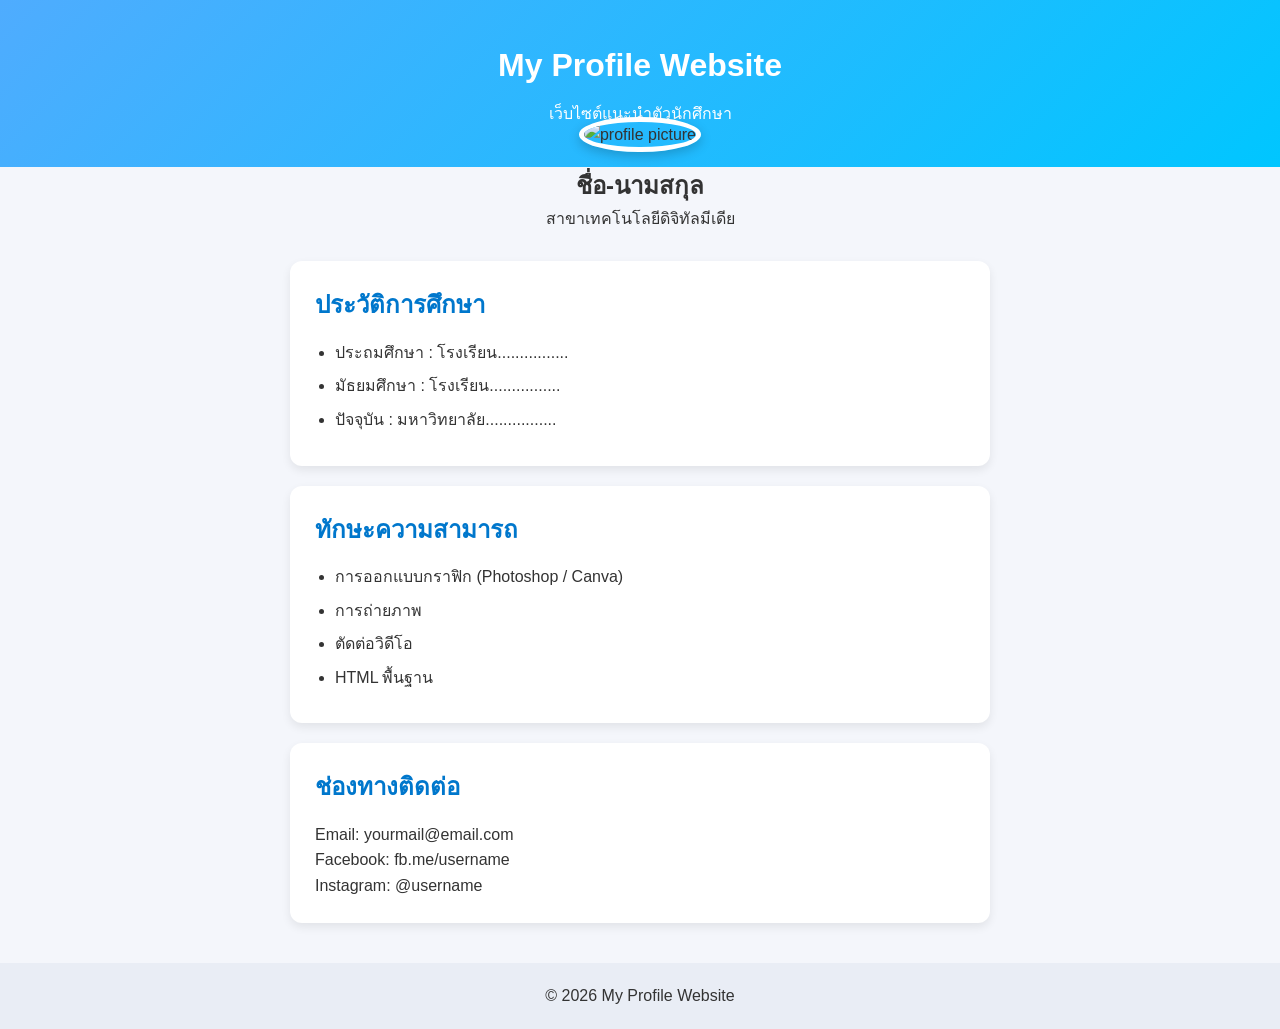
==== index (1).html @ 01da9b0f "Add files via upload" ====
<!DOCTYPE html>
<html lang="th">
<head>
    <meta charset="UTF-8">
    <meta name="viewport" content="width=device-width, initial-scale=1.0">
    <title>My Profile Website</title>
    <link rel="stylesheet" href="style.css">
</head>

<body>

    <!-- ส่วนหัว -->
    <header>
        <h1>My Profile Website</h1>
        <p>เว็บไซต์แนะนำตัวนักศึกษา</p>
    </header>

    <!-- โปรไฟล์ -->
    <section class="profile">
        <img src="images/profile.jpg" alt="profile picture">

        <h2>ชื่อ-นามสกุล</h2>
        <p>สาขาเทคโนโลยีดิจิทัลมีเดีย</p>
    </section>

    <!-- ประวัติ -->
    <section class="card">
        <h2>ประวัติการศึกษา</h2>
        <ul>
            <li>ประถมศึกษา : โรงเรียน................</li>
            <li>มัธยมศึกษา : โรงเรียน................</li>
            <li>ปัจจุบัน : มหาวิทยาลัย................</li>
        </ul>
    </section>

    <!-- ทักษะ -->
    <section class="card">
        <h2>ทักษะความสามารถ</h2>
        <ul>
            <li>การออกแบบกราฟิก (Photoshop / Canva)</li>
            <li>การถ่ายภาพ</li>
            <li>ตัดต่อวิดีโอ</li>
            <li>HTML พื้นฐาน</li>
        </ul>
    </section>

    <!-- ติดต่อ -->
    <section class="card">
        <h2>ช่องทางติดต่อ</h2>
        <p>Email: yourmail@email.com</p>
        <p>Facebook: fb.me/username</p>
        <p>Instagram: @username</p>
    </section>

    <!-- ส่วนท้าย -->
    <footer>
        <p>© 2026 My Profile Website</p>
    </footer>

</body>
</html>
---- style.css ----
/* รีเซ็ตค่าพื้นฐาน */
* {
    margin: 0;
    padding: 0;
    box-sizing: border-box;
}

/* พื้นหลังทั้งเว็บ */
body {
    font-family: Arial, Helvetica, sans-serif;
    background: #f4f6fb;
    color: #333;
    line-height: 1.6;
}

/* ส่วนหัว */
header {
    background: linear-gradient(135deg, #4facfe, #00c6ff);
    color: white;
    text-align: center;
    padding: 40px 20px;
}

header h1 {
    margin-bottom: 10px;
}

/* โปรไฟล์ */
.profile {
    text-align: center;
    margin-top: -50px;
    margin-bottom: 30px;
}

.profile img {
    width: 160px;
    height: 160px;
    border-radius: 50%;
    border: 5px solid white;
    object-fit: cover;
    box-shadow: 0 4px 12px rgba(0,0,0,0.2);
}

.profile h2 {
    margin-top: 15px;
}

/* กล่องเนื้อหา */
.card {
    background: white;
    width: 90%;
    max-width: 700px;
    margin: 20px auto;
    padding: 25px;
    border-radius: 12px;
    box-shadow: 0 4px 10px rgba(0,0,0,0.08);
}

.card h2 {
    margin-bottom: 15px;
    color: #0077cc;
}

.card ul {
    padding-left: 20px;
}

.card li {
    margin-bottom: 8px;
}

/* footer */
footer {
    text-align: center;
    padding: 20px;
    margin-top: 40px;
    background: #e9edf5;
}

/* Responsive มือถือ */
@media (max-width: 600px) {
    header {
        padding: 30px 10px;
    }

    .profile img {
        width: 130px;
        height: 130px;
    }

    .card {
        padding: 18px;
    }
}
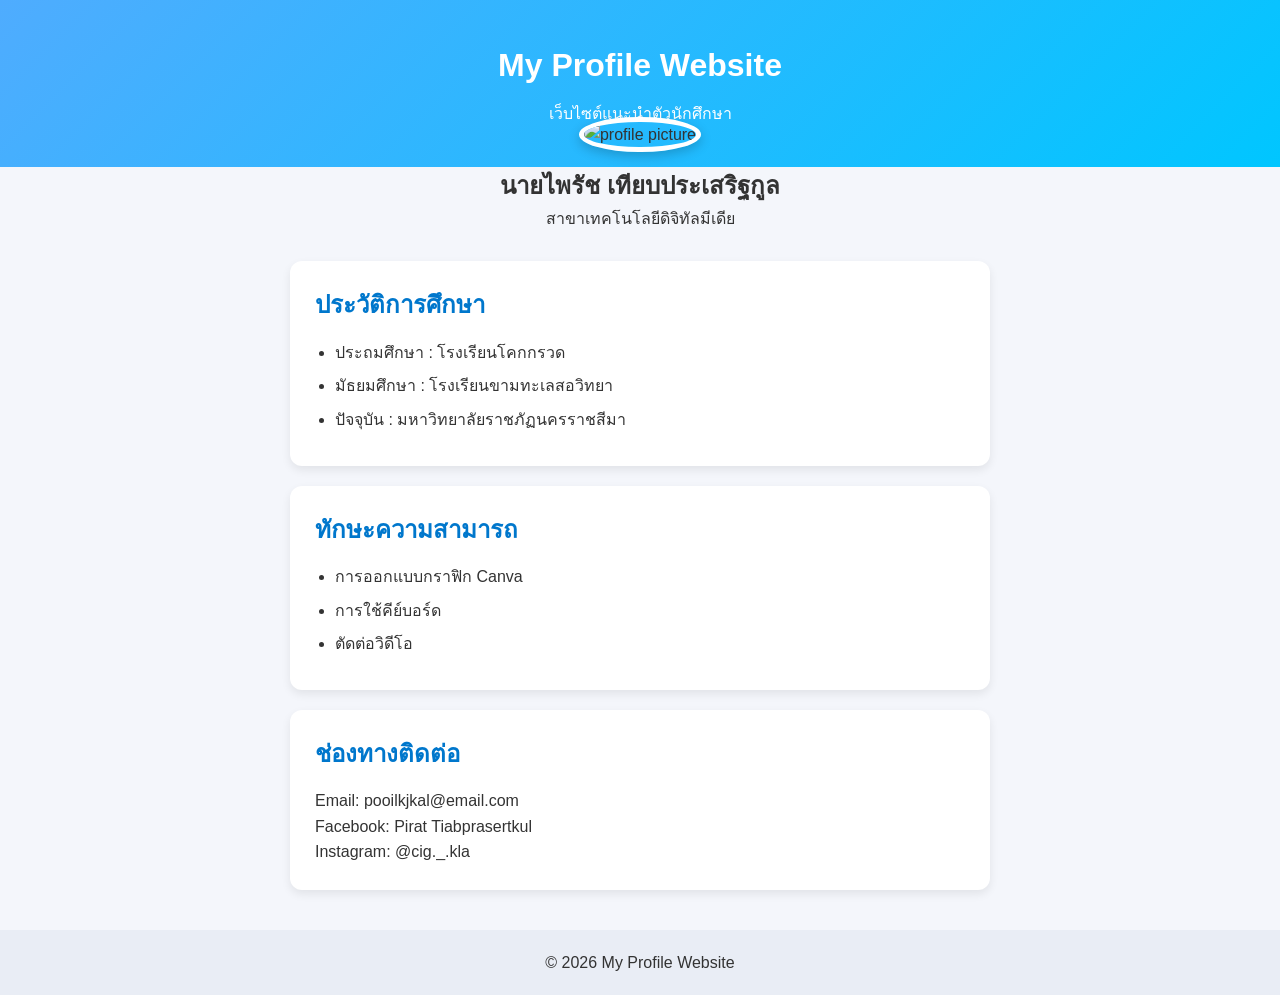
==== commit fe88f15b: "Modify profile details and image in index (1).html Updated profile information and image source in i" ====
--- a/index (1).html
+++ b/index (1).html
@@ -17,9 +17,9 @@
 
     <!-- โปรไฟล์ -->
     <section class="profile">
-        <img src="images/profile.jpg" alt="profile picture">
+        <img src="https://scontent.fbkk12-5.fna.fbcdn.net/v/t39.30808-6/608746586_2417728962020956_2318983270054056327_n.jpg?_nc_cat=110&ccb=1-7&_nc_sid=1d70fc&_nc_ohc=E6vP8QP0-lsQ7kNvwHUte_J&_nc_oc=AdlAnS6nRQ21pxHftSkNDl20mhdXv77liETlM319viILwC1q62OFXEYc1eHayYFivD0&_nc_zt=23&_nc_ht=scontent.fbkk12-5.fna&_nc_gid=cuIQ0mxn8-a8GVRW829utA&oh=00_AfsaSvl5PGmPkBUjjnxCihNFLpWLp7Gf6RBFrIlSaMITaQ&oe=69A6EF1B" alt="profile picture">
 
-        <h2>ชื่อ-นามสกุล</h2>
+        <h2>นายไพรัช เทียบประเสริฐกูล</h2>
         <p>สาขาเทคโนโลยีดิจิทัลมีเดีย</p>
     </section>
 
@@ -27,9 +27,9 @@
     <section class="card">
         <h2>ประวัติการศึกษา</h2>
         <ul>
-            <li>ประถมศึกษา : โรงเรียน................</li>
-            <li>มัธยมศึกษา : โรงเรียน................</li>
-            <li>ปัจจุบัน : มหาวิทยาลัย................</li>
+            <li>ประถมศึกษา : โรงเรียนโคกกรวด</li>
+            <li>มัธยมศึกษา : โรงเรียนขามทะเลสอวิทยา</li>
+            <li>ปัจจุบัน : มหาวิทยาลัยราชภัฏนครราชสีมา</li>
         </ul>
     </section>
 
@@ -37,19 +37,18 @@
     <section class="card">
         <h2>ทักษะความสามารถ</h2>
         <ul>
-            <li>การออกแบบกราฟิก (Photoshop / Canva)</li>
-            <li>การถ่ายภาพ</li>
+            <li>การออกแบบกราฟิก Canva</li>
+            <li>การใช้คีย์บอร์ด</li>
             <li>ตัดต่อวิดีโอ</li>
-            <li>HTML พื้นฐาน</li>
         </ul>
     </section>
 
     <!-- ติดต่อ -->
     <section class="card">
         <h2>ช่องทางติดต่อ</h2>
-        <p>Email: yourmail@email.com</p>
-        <p>Facebook: fb.me/username</p>
-        <p>Instagram: @username</p>
+        <p>Email: pooilkjkal@email.com</p>
+        <p>Facebook: Pirat Tiabprasertkul</p>
+        <p>Instagram: @cig._.kla</p>
     </section>
 
     <!-- ส่วนท้าย -->
@@ -58,4 +57,5 @@
     </footer>
 
 </body>
-</html>+
+</html>
